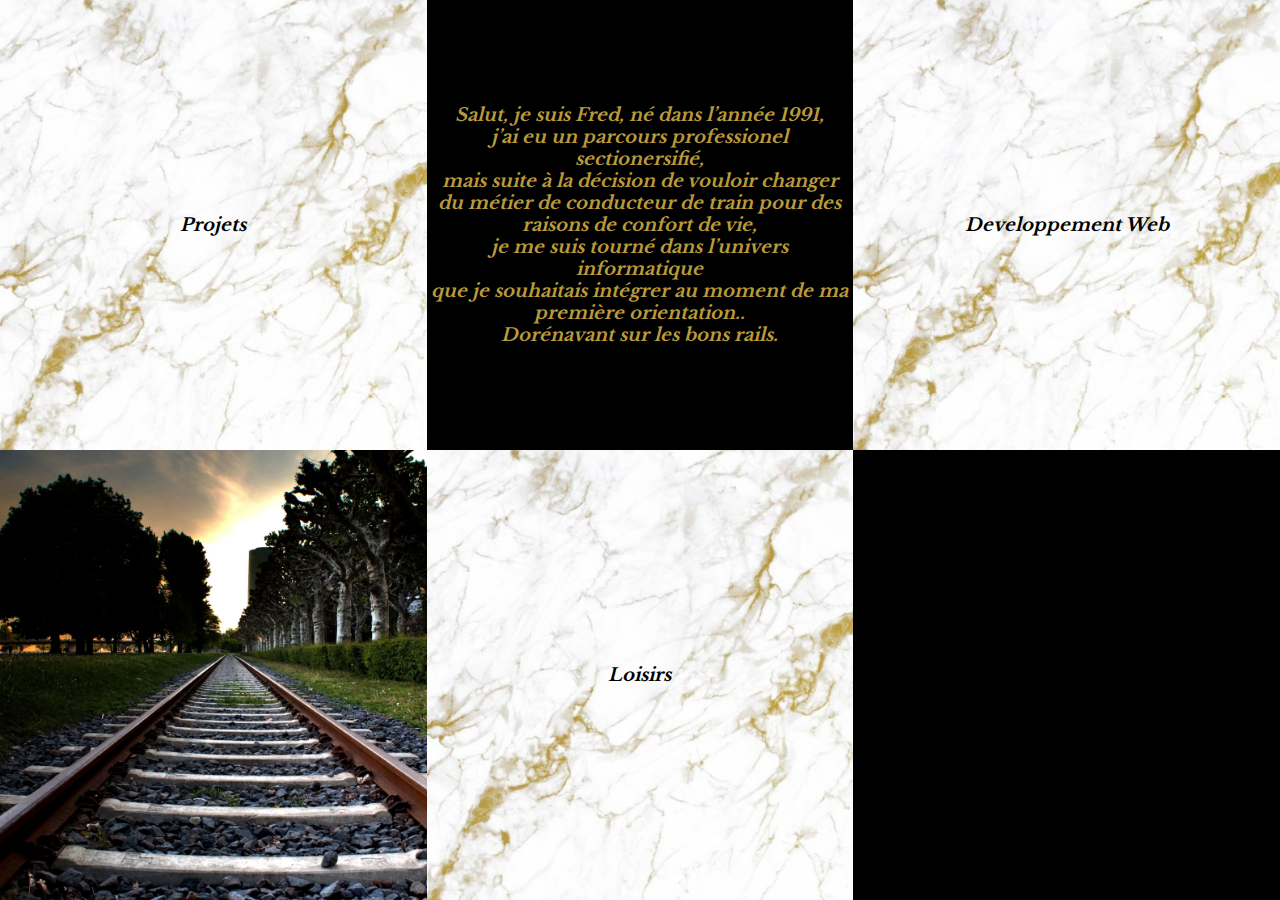
==== developpementweb.html @ a822b2f0 "animation page acceuil" ====
<!DOCTYPE html>
<html lang="fr">
    <head>
      <!-- En-tête de la page -->
        <meta charset="utf-8"/>
        <link rel="stylesheet" href="page.css" />
        <title>Portfolio</title>
    </head>
    
  <body> 
      <main class="Developpementweb">
          <section class="galerie">
              <section class="carre imageMarbre">
                <p class="pop">Projets</p>
              </section>        
              <section class="gold carre">
                  <p>
                    Salut, je suis Fred, né dans l’année 1991, <br />
                    j’ai eu un parcours professionel sectionersifié, <br />
                    mais suite à la décision de vouloir changer <br />
                    du métier de conducteur de train pour des<br />
                    raisons de confort de vie,<br />
                    je me suis tourné dans l’univers informatique<br />
                    que je souhaitais intégrer au moment de ma <br />
                    première orientation..<br />
                    Dorénavant sur les bons rails. 
                  </p>          
              </section>        
        
              <section class="carre imageMarbre">
                    <p class="pop">Developpement Web</p>
              </section>        
            
              <section class="carre rail">
              </section>        
              
              <section class="carre black imageMarbre">
                    <p class="pop">Loisirs</p>    
              </section>        
              
              <section class="carre imageDev">
              </section>
          </section>
      </main>  
  </body>
</html>
---- page.css ----
@font-face {
    font-family: 'librebaskerville';
    src: url('./webfontkit-20220518-083436/librebaskerville-bold-webfont.eot') format('eot'),
         url('./webfontkit-20220518-083436/librebaskerville-bold-webfont.svg') format('svg'),
         url('./webfontkit-20220518-083436/librebaskerville-bold-webfont.woff') format('woff'),
         url('./webfontkit-20220518-083436/librebaskerville-bold-webfont.woff2') format('woff2'),
         url('./webfontkit-20220518-083436/librebaskerville-italic-webfont.eot') format('eot'),
         url('./webfontkit-20220518-083436/librebaskerville-italic-webfont.svg') format('svg'),
         url('./webfontkit-20220518-083436/librebaskerville-italic-webfont.woff') format('woff'),
         url('./webfontkit-20220518-083436/librebaskerville-italic-webfont.woff2') format('woff2'),
         url('./webfontkit-20220518-083436/librebaskerville-regular-webfont.eot') format('eot');
}
:root
{
  font-size: 18px;
}
body
{
  background-color: #000000;
  margin: auto;
  font-family: 'librebaskerville', Helvetica, Arial, sans-serif;
  font-style: italic;
  font-weight: bold;
}
.galerie
{
  display: flex;
  flex-wrap: wrap; 
}
.carre
{  
  height: 50vh;
  width: 33.333%;  
  display: flex;
  align-items: center;
  justify-content: center;
  text-align:center;
}
.pop:hover
{
  text-transform: uppercase;
  font-style: italic;
  font-weight: bold ;
  cursor: pointer;
}
.imageMarbre
{
  background-image: url(Marbre-or-blanc.png);
  background-repeat: no-repeat;
  background-size: cover;
}
.rail
{
  background-image: url(rail.png) ;
  background-repeat: no-repeat;
  background-size: cover;
  animation: animrail 2.5s ease;
}
.imagepc
{
  background-image: url(developpeur-web.png);
  background-repeat: no-repeat;
  background-size: cover;
  animation: animpc 2.5s ease ;
}
.gold {
  color: #B99A3B;
}
.animtxt
{
  position: relative;
  top: -330px;
  right: -50px;
  animation: animtxt 3s ease-in-out both;
  animation-delay: 1s;
}
.animloisirs
{
  animation: animloisirs 2.5s ease ;
}
.animprojet
{
  animation: animprojet 2.5s ease ;
}
.animdev
{
  animation: animdev 2.5s ease;
}
/*Animations
-----------*/
 @keyframes animrail {
  from {
  transform: translateY(-1500px);
}
to{
  transform: translateY(0px);
}
  100%,20%,53%,80% {
    -webkit-transition-timing-function: cubic-bezier(0.215, .61, .355, 1);
    transition-timing-function: cubic-bezier(0.215, .61, .355, 1);
    -webkit-transform: translate3d(0, 0, 0);
    -ms-transform: translate3d(0, 0, 0);
    transform: translate3d(0, 0, 0);
}
40%, 43% {
    -webkit-transition-timing-function: cubic-bezier(0.755, .050, .855, .060);
    transition-timing-function: cubic-bezier(0.755, .050, .855, .060);
    -webkit-transform: translate3d(0, -30px, 0);
    -ms-transform: translate3d(0, -30px, 0);
    transform: translate3d(0, -30px, 0);
}
70% {
    -webkit-transition-timing-function: cubic-bezier(0.755, .050, .855, .060);
    transition-timing-function: cubic-bezier(0.755, .050, .855, .060);
    -webkit-transform: translate3d(0, -15px, 0);
    -ms-transform: translate3d(0, -15px, 0);
    transform: translate3d(0, -15px, 0);
}
90% {
    -webkit-transform: translate3d(0, -4px, 0);
    -ms-transform: translate3d(0, -4px, 0);
    transform: translate3d(0, -4px, 0);
}
}
@keyframes animpc {
  from {
    transform: translateY(-1500px);
  }
  to{
    transform: translateY(0px);
  }
  100%,20%,53%,80% {
    -webkit-transition-timing-function: cubic-bezier(0.215, .61, .355, 1);
    transition-timing-function: cubic-bezier(0.215, .61, .355, 1);
    -webkit-transform: translate3d(0, 0, 0);
    -ms-transform: translate3d(0, 0, 0);
    transform: translate3d(0, 0, 0);
}
40%, 43% {
    -webkit-transition-timing-function: cubic-bezier(0.755, .050, .855, .060);
    transition-timing-function: cubic-bezier(0.755, .050, .855, .060);
    -webkit-transform: translate3d(0, -30px, 0);
    -ms-transform: translate3d(0, -30px, 0);
    transform: translate3d(0, -30px, 0);
}
70% {
    -webkit-transition-timing-function: cubic-bezier(0.755, .050, .855, .060);
    transition-timing-function: cubic-bezier(0.755, .050, .855, .060);
    -webkit-transform: translate3d(0, -15px, 0);
    -ms-transform: translate3d(0, -15px, 0);
    transform: translate3d(0, -15px, 0);
}
90% {
    -webkit-transform: translate3d(0, -4px, 0);
    -ms-transform: translate3d(0, -4px, 0);
    transform: translate3d(0, -4px, 0);
}
}
@keyframes animloisirs {
from {
    transform: translateY(-1500px);
}
to{
    transform: translateY(0px);
}
100%,20%,53%,80% {
    -webkit-transition-timing-function: cubic-bezier(0.215, .61, .355, 1);
    transition-timing-function: cubic-bezier(0.215, .61, .355, 1);
    -webkit-transform: translate3d(0, 0, 0);
    -ms-transform: translate3d(0, 0, 0);
    transform: translate3d(0, 0, 0);
}
40%, 43% {
    -webkit-transition-timing-function: cubic-bezier(0.755, .050, .855, .060);
    transition-timing-function: cubic-bezier(0.755, .050, .855, .060);
    -webkit-transform: translate3d(0, -30px, 0);
    -ms-transform: translate3d(0, -30px, 0);
    transform: translate3d(0, -30px, 0);
}
70% {
    -webkit-transition-timing-function: cubic-bezier(0.755, .050, .855, .060);
    transition-timing-function: cubic-bezier(0.755, .050, .855, .060);
    -webkit-transform: translate3d(0, -15px, 0);
    -ms-transform: translate3d(0, -15px, 0);
    transform: translate3d(0, -15px, 0);
}
90% {
    -webkit-transform: translate3d(0, -4px, 0);
    -ms-transform: translate3d(0, -4px, 0);
    transform: translate3d(0, -4px, 0);
}
}  
@keyframes animprojet {
from {
  transform: translateY(-1500px);
  }
  to{
    transform: translateY(0px);
  }
  100%,20%,53%,80% {
    -webkit-transition-timing-function: cubic-bezier(0.215, .61, .355, 1);
    transition-timing-function: cubic-bezier(0.215, .61, .355, 1);
    -webkit-transform: translate3d(0, 0, 0);
    -ms-transform: translate3d(0, 0, 0);
    transform: translate3d(0, 0, 0);
}
40%, 43% {
    -webkit-transition-timing-function: cubic-bezier(0.755, .050, .855, .060);
    transition-timing-function: cubic-bezier(0.755, .050, .855, .060);
    -webkit-transform: translate3d(0, -30px, 0);
    -ms-transform: translate3d(0, -30px, 0);
    transform: translate3d(0, -30px, 0);
}
70% {
    -webkit-transition-timing-function: cubic-bezier(0.755, .050, .855, .060);
    transition-timing-function: cubic-bezier(0.755, .050, .855, .060);
    -webkit-transform: translate3d(0, -15px, 0);
    -ms-transform: translate3d(0, -15px, 0);
    transform: translate3d(0, -15px, 0);
}
90% {
    -webkit-transform: translate3d(0, -4px, 0);
    -ms-transform: translate3d(0, -4px, 0);
    transform: translate3d(0, -4px, 0);
}
}
@keyframes animdev {
  from {
    transform: translateY(-1000px);
    }
    to{
      transform: translateY(0px);
    }
    100%,20%,53%,80% {
      -webkit-transition-timing-function: cubic-bezier(0.215, .61, .355, 1);
      transition-timing-function: cubic-bezier(0.215, .61, .355, 1);
      -webkit-transform: translate3d(0, 0, 0);
      -ms-transform: translate3d(0, 0, 0);
      transform: translate3d(0, 0, 0);
  }  
  40%, 43% {
      -webkit-transition-timing-function: cubic-bezier(0.755, .050, .855, .060);
      transition-timing-function: cubic-bezier(0.755, .050, .855, .060);
      -webkit-transform: translate3d(0, -30px, 0);
      -ms-transform: translate3d(0, -30px, 0);
      transform: translate3d(0, -30px, 0);
  }
  70% {
      -webkit-transition-timing-function: cubic-bezier(0.755, .050, .855, .060);
      transition-timing-function: cubic-bezier(0.755, .050, .855, .060);
      -webkit-transform: translate3d(0, -15px, 0);
      -ms-transform: translate3d(0, -15px, 0);
      transform: translate3d(0, -15px, 0);
  }
  90% {
      -webkit-transform: translate3d(0, -4px, 0);
      -ms-transform: translate3d(0, -4px, 0);
      transform: translate3d(0, -4px, 0);
  }
  }
  @keyframes animtxt {
    0% {
       transform: rotate(0);
       transform-origin: top left;
       animation-timing-function: ease-in-out;
    }
    20% {
       transform: rotate(95deg);
       transform-origin: top left;
       animation-timing-function: ease-in-out;
    }
    40% {
       transform: rotate(55deg);
       transform-origin: top left;
       animation-timing-function: ease-in-out;
    }
    60% {
      transform: rotate(85deg) translateY(0);
      opacity: 1;
      transform-origin: top left;
      animation-timing-function: ease-in-out;
   }
    80% {
       transform: rotate(60deg) translateY(0);
       opacity: 1;
       transform-origin: top left;
       animation-timing-function: ease-in-out;
    }
    90% {
       transform: translateY(330px) translateX(-40px);
       opacity: 1;
    }
    100%{
      transform: translateY(330px) translateX(-40px);
    }
 }
 /*-----PAGE "PROJETS"-----
------------------------*/
.projets
{
  display: flex;
  justify-content: space-around;
  background-color: black;
  position:absolute;
  top: 10%;
  left: 11%;
  width: 77%;
  height:80%;
  opacity: 0.97;
}
.h2site
{
  color: #B99A3B;
  width: 90% ;
  padding-left: 5%;
  margin: 12% 0%;
}
.h2cv
{
  color: #B99A3B;
  padding-left: 33%;
  margin: 12% 0%;
}
.capture
{
  width: 800px;
  height: 425px;
  outline: solid 2px #E6E5E2;
  transition: transform 1.2s;
  display:block;
}
.capture:active
{
  -ms-transform: scale(2.2); /* IE 9 */
  -webkit-transform: scale(2.2); /* Safari 3-8 */
  transform: scale(2.2);
  transition: transform 1.2s;
  display:block;
}
/* fin page "projet" 
-------------------*/
/* PAGE "Developpement" 
---------------------*/
.developpementweb
{
  display: flex;
  justify-content: space-around;
  background-color: black;
  position:absolute;
  top: 10%;
  left: 11%;
  width: 77%;
  height:80%;
  opacity: 0.97;
}
/* fin page "Developpement" 
-------------------------*/
/* PAGE "loisirs" 
---------------*/
.loisirs
{
  display: flex;
  justify-content: space-around;
  background-color: black;
  position:absolute;
  top: 10%;
  left: 11%;
  width: 77%;
  height:80%;
  opacity: 0.97;
}
/* fin page "loisirs" 
-------------------*/
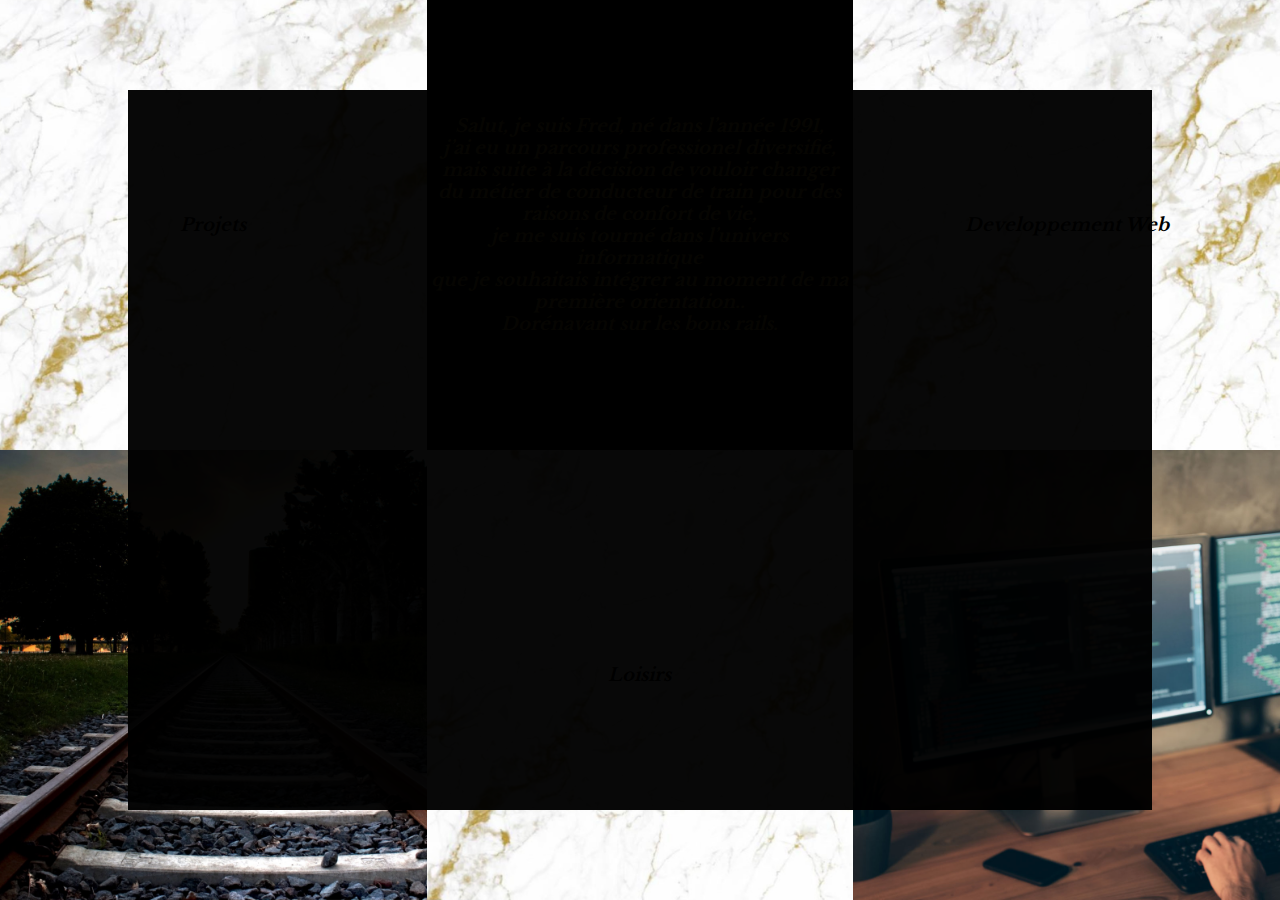
==== commit 25160616: "is ok 7 fois où je casse tout" ====
--- a/developpementweb.html
+++ b/developpementweb.html
@@ -1,46 +1,40 @@
 <!DOCTYPE html>
 <html lang="fr">
     <head>
-      <!-- En-tête de la page -->
-        <meta charset="utf-8"/>
-        <link rel="stylesheet" href="page.css" />
-        <title>Portfolio</title>
-    </head>
-    
-  <body> 
-      <main class="Developpementweb">
-          <section class="galerie">
-              <section class="carre imageMarbre">
-                <p class="pop">Projets</p>
-              </section>        
-              <section class="gold carre">
-                  <p>
-                    Salut, je suis Fred, né dans l’année 1991, <br />
-                    j’ai eu un parcours professionel sectionersifié, <br />
-                    mais suite à la décision de vouloir changer <br />
-                    du métier de conducteur de train pour des<br />
-                    raisons de confort de vie,<br />
-                    je me suis tourné dans l’univers informatique<br />
-                    que je souhaitais intégrer au moment de ma <br />
-                    première orientation..<br />
-                    Dorénavant sur les bons rails. 
-                  </p>          
-              </section>        
-        
-              <section class="carre imageMarbre">
+      <meta charset="utf-8"/>
+      <link rel="stylesheet" href="page.css" />
+      <title>Portfolio</title>
+    </head>    
+    <body> 
+        <div class="developpementweb">         
+        </div>     
+        <div class="galerie">
+              <div class="carre imageMarbre">
+                    <p class="pop">Projets</p>
+              </div>              
+              <div class="gold carre">
+                    <p>
+                      Salut, je suis Fred, né dans l’année 1991, <br />
+                      j’ai eu un parcours professionel diversifié, <br />
+                      mais suite à la décision de vouloir changer <br />
+                      du métier de conducteur de train pour des<br />
+                      raisons de confort de vie,<br />
+                      je me suis tourné dans l’univers informatique<br />
+                      que je souhaitais intégrer au moment de ma <br />
+                      première orientation..<br />
+                      Dorénavant sur les bons rails. 
+                    </p>          
+              </div>           
+              <div class="carre imageMarbre">
                     <p class="pop">Developpement Web</p>
-              </section>        
-            
-              <section class="carre rail">
-              </section>        
-              
-              <section class="carre black imageMarbre">
+              </div>           
+              <div class="carre rail">
+              </div>              
+              <div class="carre black imageMarbre">
                     <p class="pop">Loisirs</p>    
-              </section>        
-              
-              <section class="carre imageDev">
-              </section>
-          </section>
-      </main>  
-  </body>
+              </div>
+              <div class="carre imagepc">
+              </div>        
+        </div>  
+    </body>
 </html>--- a/page.css
+++ b/page.css
@@ -43,22 +43,35 @@
   font-weight: bold ;
   cursor: pointer;
 }
+
 .imageMarbre
 {
-  background-image: url(Marbre-or-blanc.png);
+  background-image: url(./images/Marbre-or-blanc.png);
   background-repeat: no-repeat;
   background-size: cover;
 }
 .rail
 {
-  background-image: url(rail.png) ;
+  background-image: url(./images/rail.png) ;
+  background-repeat: no-repeat;
+  background-size: cover;
+}
+.rail2
+{
+  background-image: url(./images/rail.png) ;
   background-repeat: no-repeat;
   background-size: cover;
   animation: animrail 2.5s ease;
 }
 .imagepc
 {
-  background-image: url(developpeur-web.png);
+  background-image: url(./images/developpeur-web.png);
+  background-repeat: no-repeat;
+  background-size: cover;
+}
+.imagepc2
+{
+  background-image: url(./images/developpeur-web.png);
   background-repeat: no-repeat;
   background-size: cover;
   animation: animpc 2.5s ease ;
@@ -303,39 +316,50 @@
   background-color: black;
   position:absolute;
   top: 10%;
-  left: 11%;
-  width: 77%;
+  left: 10%;
+  width: 80%;
   height:80%;
   opacity: 0.97;
 }
 .h2site
 {
   color: #B99A3B;
-  width: 90% ;
-  padding-left: 5%;
-  margin: 12% 0%;
+  text-align: center;
+  margin: 10% 0%;
 }
 .h2cv
 {
   color: #B99A3B;
-  padding-left: 33%;
-  margin: 12% 0%;
-}
-.capture
-{
-  width: 800px;
-  height: 425px;
+  text-align: center;
+  margin: 10% 0%;
+}
+.capture1
+{
+  width: 750px;
+  height: 450px;
   outline: solid 2px #E6E5E2;
-  transition: transform 1.2s;
-  display:block;
-}
-.capture:active
-{
-  -ms-transform: scale(2.2); /* IE 9 */
-  -webkit-transform: scale(2.2); /* Safari 3-8 */
-  transform: scale(2.2);
-  transition: transform 1.2s;
-  display:block;
+}
+.capture1:active
+{
+  -ms-transform: scale(2.1); /* IE 9 */
+  -webkit-transform: scale(2.1); /* Safari 3-8 */
+  transform: scale(2.1);
+  transition: transform 3s ;
+  transform: translateY(-20px) translateX(385px) scale(2.1);
+}
+.capture2
+{
+  width: 750px;
+  height: 450px;
+  outline: solid 2px #E6E5E2;
+}
+.capture2:active
+{
+  -ms-transform: scale(2.1); /* IE 9 */
+  -webkit-transform: scale(2.1); /* Safari 3-8 */
+  transform: scale(2.1);
+  transition: transform 3s ;
+  transform: translateY(-20px) translateX(-385px) scale(2.1);
 }
 /* fin page "projet" 
 -------------------*/
@@ -348,8 +372,8 @@
   background-color: black;
   position:absolute;
   top: 10%;
-  left: 11%;
-  width: 77%;
+  left: 10%;
+  width: 80%;
   height:80%;
   opacity: 0.97;
 }
@@ -364,8 +388,8 @@
   background-color: black;
   position:absolute;
   top: 10%;
-  left: 11%;
-  width: 77%;
+  left: 10%;
+  width: 80%;
   height:80%;
   opacity: 0.97;
 }
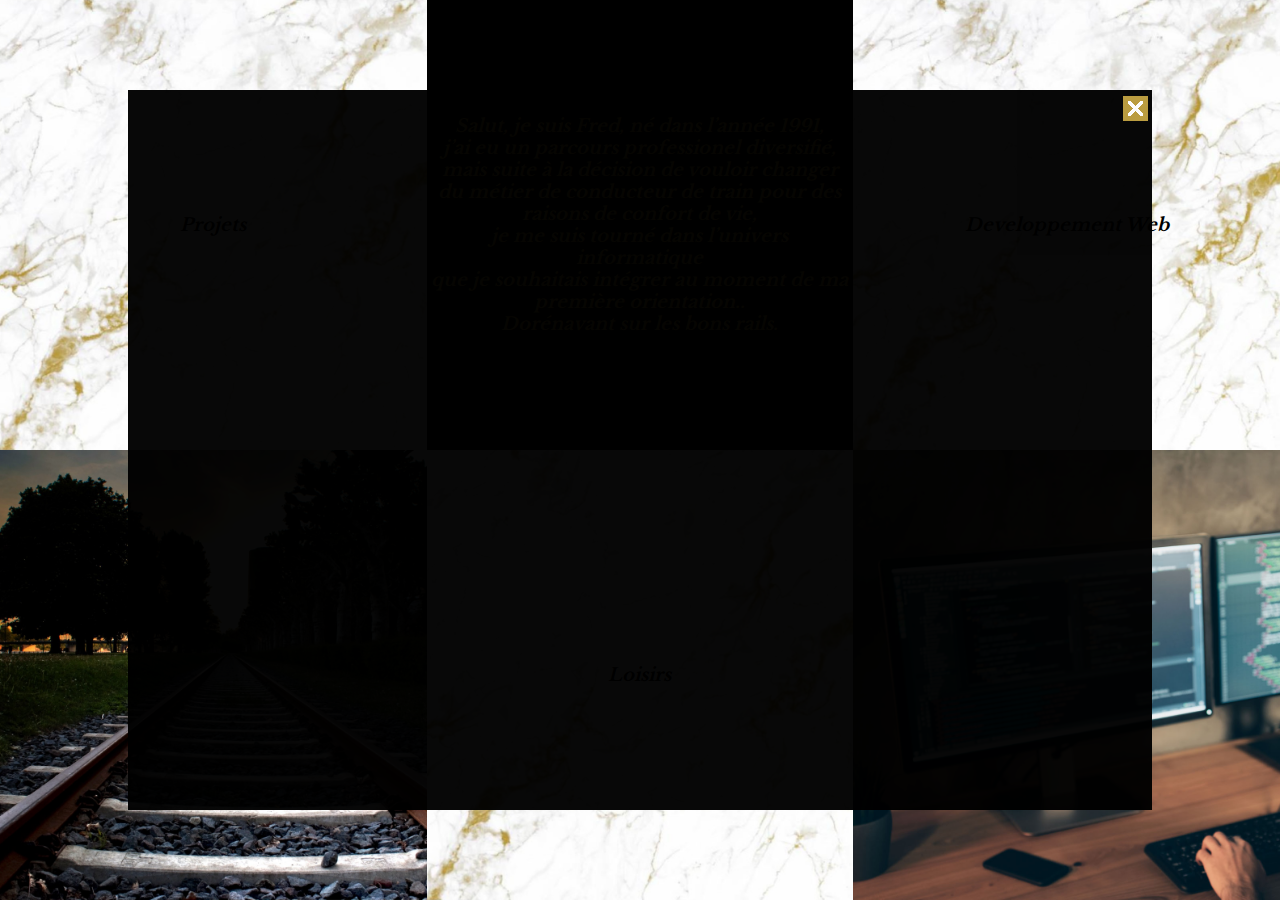
==== commit 861f06b5: "dernier reglage ok" ====
--- a/developpementweb.html
+++ b/developpementweb.html
@@ -6,9 +6,11 @@
       <title>Portfolio</title>
     </head>    
     <body> 
-        <div class="developpementweb">         
+        <div class="developpementweb"> 
+            <a href="./index.html" class="cross"> <img src="./images/cross.png"></a>          
         </div>     
         <div class="galerie">
+
               <div class="carre imageMarbre">
                     <p class="pop">Projets</p>
               </div>              
--- a/page.css
+++ b/page.css
@@ -78,6 +78,13 @@
 }
 .gold {
   color: #B99A3B;
+}
+.cross
+{  
+  position: absolute;
+  top: 0.8%;
+  right: 0.4%;
+  margin: 0;
 }
 .animtxt
 {
@@ -307,6 +314,7 @@
       transform: translateY(330px) translateX(-40px);
     }
  }
+
  /*-----PAGE "PROJETS"-----
 ------------------------*/
 .projets
@@ -335,31 +343,27 @@
 }
 .capture1
 {
-  width: 750px;
-  height: 450px;
+  width: 95%;
+  height: 60%;
   outline: solid 2px #E6E5E2;
+  margin-left:2%;
 }
 .capture1:active
 {
-  -ms-transform: scale(2.1); /* IE 9 */
-  -webkit-transform: scale(2.1); /* Safari 3-8 */
-  transform: scale(2.1);
-  transition: transform 3s ;
-  transform: translateY(-20px) translateX(385px) scale(2.1);
+  transition: transform 2s ;
+  transform: translateY(-30px) translateX(387px) scale(2.05);
 }
 .capture2
 {
-  width: 750px;
-  height: 450px;
+  width: 95%;
+  height: 60%;
   outline: solid 2px #E6E5E2;
+  margin-left: 2%;
 }
 .capture2:active
 {
-  -ms-transform: scale(2.1); /* IE 9 */
-  -webkit-transform: scale(2.1); /* Safari 3-8 */
-  transform: scale(2.1);
-  transition: transform 3s ;
-  transform: translateY(-20px) translateX(-385px) scale(2.1);
+  transition: transform 2s ;
+  transform: translateY(-30px) translateX(-381px) scale(2.05);
 }
 /* fin page "projet" 
 -------------------*/
